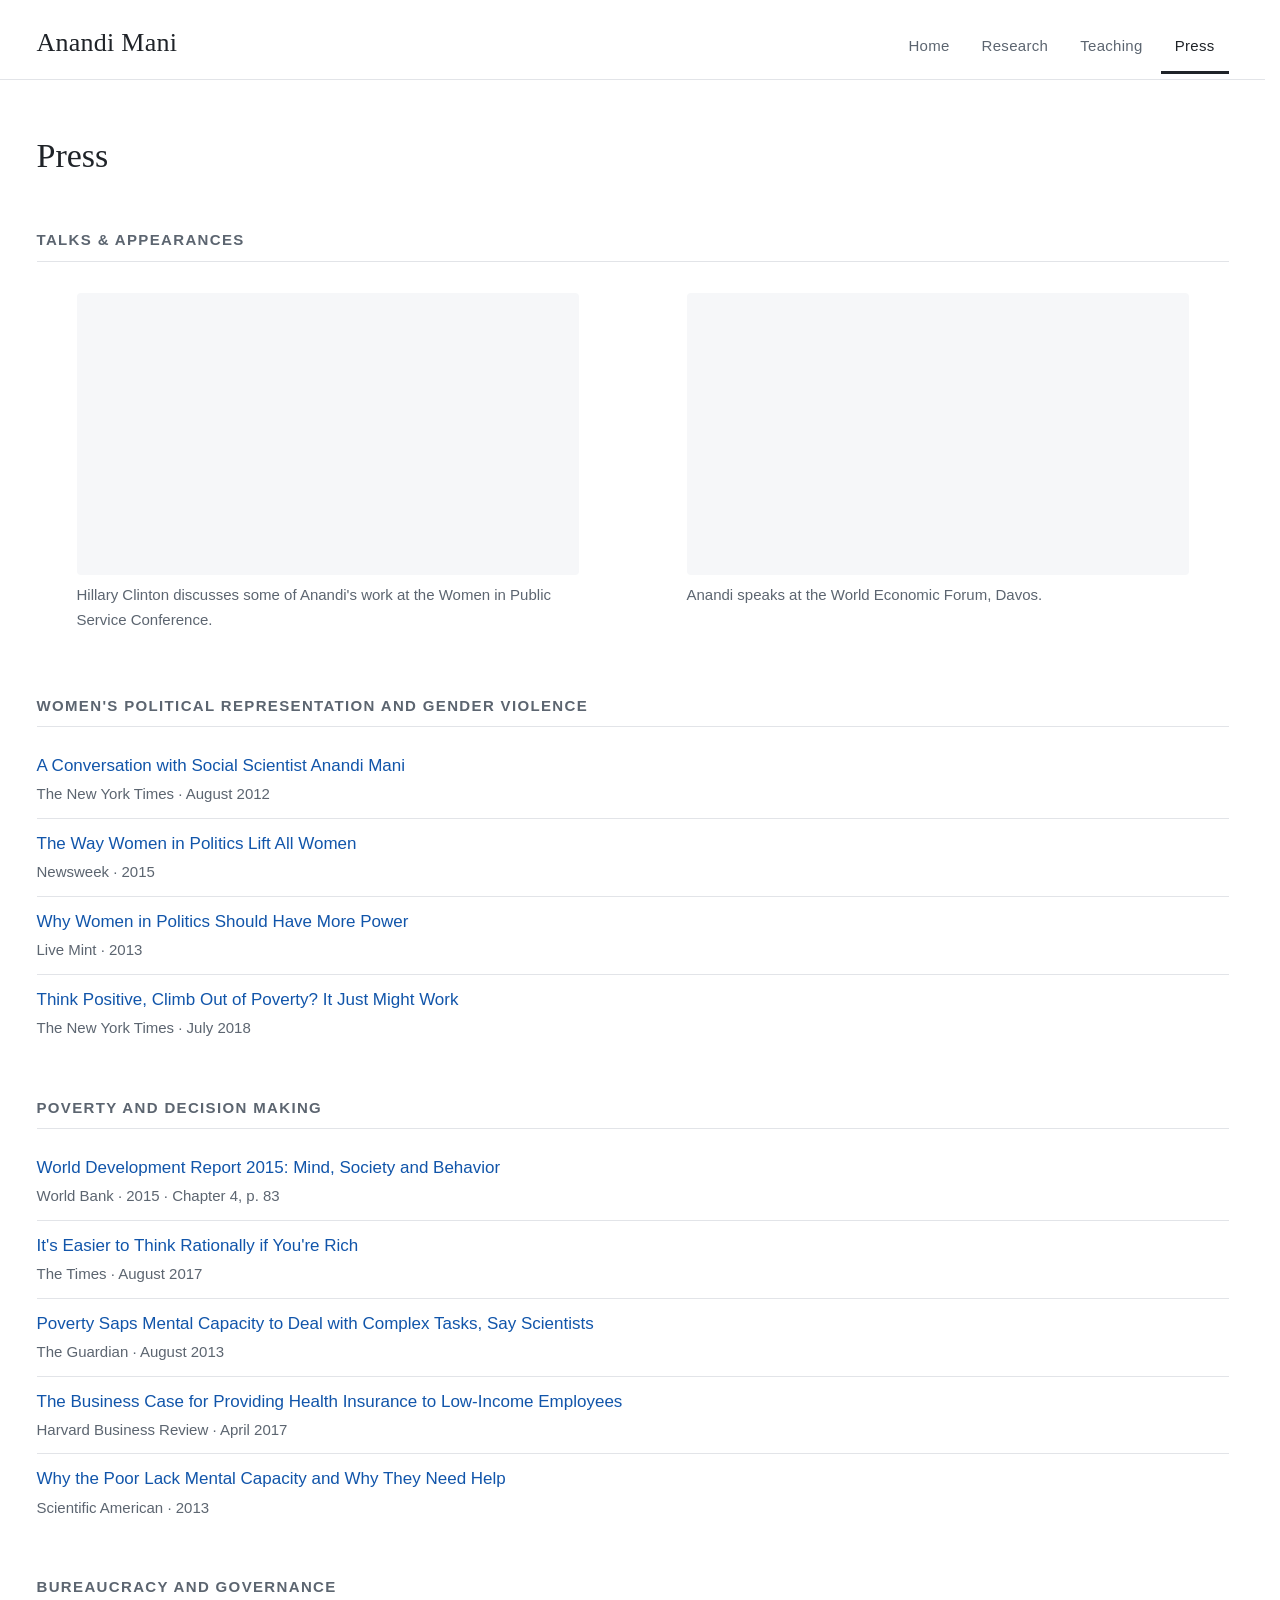
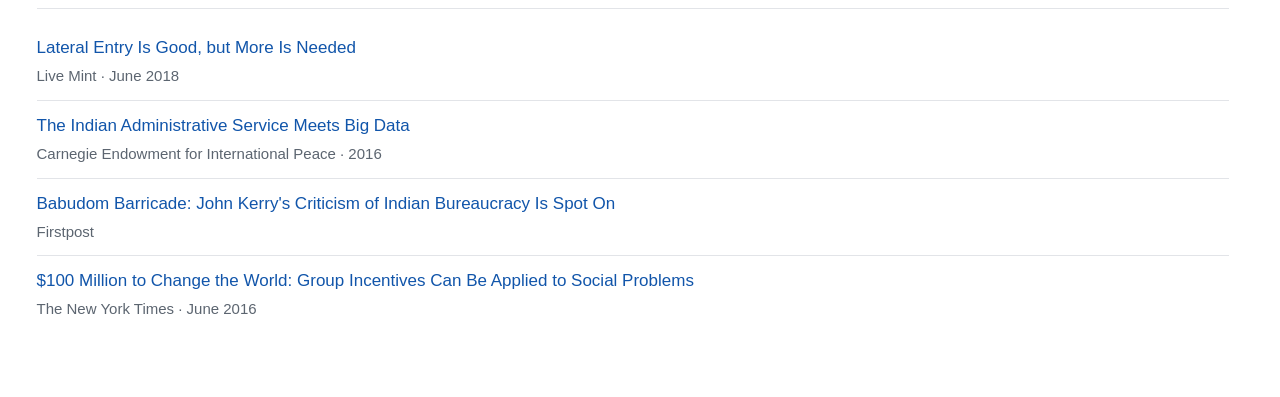
==== press.html @ c8914e3a "Rebuild site: four tabs, refreshed content, clean layout Rebuild the site around a Home/Research/Tea" ====
<!doctype html>
<html lang="en">
<head>
  <meta charset="utf-8">
  <meta name="viewport" content="width=device-width, initial-scale=1">
  <title>Press — Anandi Mani</title>
  <meta name="description" content="Press coverage, media appearances and public writing by and about Anandi Mani.">
  <link rel="stylesheet" href="style.css">
</head>
<body>

<header class="site-header">
  <div class="wrap">
    <a class="brand" href="index.html">Anandi Mani</a>
    <nav class="tabs">
      <a href="index.html">Home</a>
      <a href="research.html">Research</a>
      <a href="teaching.html">Teaching</a>
      <a class="active" href="press.html">Press</a>
    </nav>
  </div>
</header>

<main class="wrap">

  <h1>Press</h1>

  <h2>Talks &amp; Appearances</h2>
  <div class="videos">
    <figure class="video">
      <div class="ratio">
        <iframe src="https://www.youtube.com/embed/WTd45oOy_Rk?start=2087"
                title="Hillary Clinton discusses Anandi Mani's work"
                allow="accelerometer; encrypted-media; picture-in-picture"
                allowfullscreen loading="lazy"></iframe>
      </div>
      <figcaption>Hillary Clinton discusses some of Anandi's work at the Women in Public Service Conference.</figcaption>
    </figure>
    <figure class="video">
      <div class="ratio">
        <iframe src="https://www.youtube.com/embed/dk5MTv-ojHE"
                title="Anandi Mani at the World Economic Forum"
                allow="accelerometer; encrypted-media; picture-in-picture"
                allowfullscreen loading="lazy"></iframe>
      </div>
      <figcaption>Anandi speaks at the World Economic Forum, Davos.</figcaption>
    </figure>
  </div>

  <h2>Women's Political Representation and Gender Violence</h2>
  <ul class="links">
    <li>
      <a href="https://india.blogs.nytimes.com/2012/08/13/a-conversation-with-social-scientist-anandi-mani/">A Conversation with Social Scientist Anandi Mani</a>
      <span class="m">The New York Times &middot; August 2012</span>
    </li>
    <li>
      <a href="https://www.newsweek.com/way-women-politics-lift-all-women-409151">The Way Women in Politics Lift All Women</a>
      <span class="m">Newsweek &middot; 2015</span>
    </li>
    <li>
      <a href="https://www.livemint.com/Opinion/H2Yvz1K04q4wylcpgcXmTK/Why-women-should-have-more-political-power.html">Why Women in Politics Should Have More Power</a>
      <span class="m">Live Mint &middot; 2013</span>
    </li>
    <li>
      <a href="https://www.nytimes.com/2018/07/13/business/think-positive-climb-out-of-poverty-it-just-might-work.html">Think Positive, Climb Out of Poverty? It Just Might Work</a>
      <span class="m">The New York Times &middot; July 2018</span>
    </li>
  </ul>

  <h2>Poverty and Decision Making</h2>
  <ul class="links">
    <li>
      <a href="https://www.worldbank.org/en/publication/wdr2015">World Development Report 2015: Mind, Society and Behavior</a>
      <span class="m">World Bank &middot; 2015 &middot; Chapter 4, p. 83</span>
    </li>
    <li>
      <a href="https://www.thetimes.co.uk/article/it-s-easier-to-think-rationally-if-you-re-rich-c05l6qw3t">It's Easier to Think Rationally if You're Rich</a>
      <span class="m">The Times &middot; August 2017</span>
    </li>
    <li>
      <a href="https://www.theguardian.com/science/2013/aug/29/poverty-mental-capacity-complex-tasks">Poverty Saps Mental Capacity to Deal with Complex Tasks, Say Scientists</a>
      <span class="m">The Guardian &middot; August 2013</span>
    </li>
    <li>
      <a href="https://hbr.org/2017/04/the-business-case-for-providing-health-insurance-to-low-income-employees">The Business Case for Providing Health Insurance to Low-Income Employees</a>
      <span class="m">Harvard Business Review &middot; April 2017</span>
    </li>
    <li>
      <a href="https://blogs.scientificamerican.com/the-curious-wavefunction/why-the-poor-lack-mental-capacity-and-why-they-need-help/">Why the Poor Lack Mental Capacity and Why They Need Help</a>
      <span class="m">Scientific American &middot; 2013</span>
    </li>
  </ul>

  <h2>Bureaucracy and Governance</h2>
  <ul class="links">
    <li>
      <a href="https://www.livemint.com/Opinion/TAXFz6V1AltN8R0TbzbRZL/Lateral-entry-is-good-but-more-is-needed.html">Lateral Entry Is Good, but More Is Needed</a>
      <span class="m">Live Mint &middot; June 2018</span>
    </li>
    <li>
      <a href="https://carnegieendowment.org/2016/09/01/indian-administrative-service-meets-big-data-pub-64457">The Indian Administrative Service Meets Big Data</a>
      <span class="m">Carnegie Endowment for International Peace &middot; 2016</span>
    </li>
    <li>
      <a href="https://www.firstpost.com/india/babudom-barricade-john-kerrys-criticism-of-indian-bureaucracy-is-spot-on-2992724.html">Babudom Barricade: John Kerry's Criticism of Indian Bureaucracy Is Spot On</a>
      <span class="m">Firstpost</span>
    </li>
    <li>
      <a href="https://www.nytimes.com/roomfordebate/2016/06/02/100-million-to-change-the-world-with-a-macarthur-grant-2/group-incentives-can-be-applied-to-social-problems">$100 Million to Change the World: Group Incentives Can Be Applied to Social Problems</a>
      <span class="m">The New York Times &middot; June 2016</span>
    </li>
  </ul>

</main>

</body>
</html>
---- style.css ----
/* Anandi Mani — academic site */

:root {
  --text: #1f2328;
  --muted: #5c6570;
  --link: #1155aa;
  --rule: #e2e4e8;
  --bg: #ffffff;
  --accent-bg: #f6f7f9;
  --wrap: 1240px;
}

* { box-sizing: border-box; }

html {
  -webkit-text-size-adjust: 100%;
  /* always reserve the scrollbar track, so collapsing the research
     dropdowns below one screen can't jolt the layout wider */
  scrollbar-gutter: stable;
}

body {
  margin: 0;
  background: var(--bg);
  color: var(--text);
  font-family: -apple-system, BlinkMacSystemFont, "Segoe UI", Roboto, Helvetica, Arial, sans-serif;
  font-size: 17px;
  line-height: 1.65;
}

a { color: var(--link); text-decoration: none; }
a:hover { text-decoration: underline; }

.wrap {
  max-width: var(--wrap);
  /* explicit width so the container can never shrink-wrap its content
     and change size as the research dropdowns are toggled */
  width: 100%;
  margin: 0 auto;
  /* longhand on purpose: the shorthand would reset the vertical padding
     that <main class="wrap"> inherits from the `main` rule below */
  padding-left: 24px;
  padding-right: 24px;
}

/* ---------- header / tabs ---------- */

.site-header {
  border-bottom: 1px solid var(--rule);
  background: var(--bg);
}

.site-header .wrap {
  display: flex;
  flex-wrap: wrap;
  align-items: baseline;
  justify-content: space-between;
  gap: 8px 24px;
  padding-top: 22px;
  padding-bottom: 0;
}

.brand {
  font-family: Georgia, "Times New Roman", serif;
  font-size: 26px;
  letter-spacing: 0.01em;
  color: var(--text);
  padding-bottom: 14px;
}
.brand:hover { text-decoration: none; }

.tabs {
  display: flex;
  flex-wrap: wrap;
  gap: 4px;
}

.tabs a {
  display: block;
  padding: 8px 14px 12px;
  color: var(--muted);
  font-size: 15px;
  letter-spacing: 0.02em;
  border-bottom: 3px solid transparent;
}

.tabs a:hover {
  color: var(--text);
  text-decoration: none;
  border-bottom-color: var(--rule);
}

.tabs a.active {
  color: var(--text);
  border-bottom-color: var(--text);
}

/* ---------- content ---------- */

main { padding: 48px 0 64px; }

h1 {
  font-family: Georgia, "Times New Roman", serif;
  font-size: 34px;
  font-weight: normal;
  margin: 0 0 28px;
}

h2 {
  font-size: 15px;
  font-weight: 600;
  letter-spacing: 0.09em;
  text-transform: uppercase;
  color: var(--muted);
  margin: 44px 0 14px;
  padding-bottom: 8px;
  border-bottom: 1px solid var(--rule);
}

p { margin: 0 0 16px; }

/* ---------- home ---------- */

/* full-bleed banner directly under the nav */
.banner {
  display: block;
  width: 100%;
  height: clamp(170px, 25vw, 290px);
  object-fit: cover;
  object-position: center;
}

/* photo on the left, name + bio on the right */
.intro {
  display: flex;
  align-items: flex-start;
  gap: 34px;
}

.intro .photo {
  flex: 0 0 210px;
  width: 210px;
  border-radius: 3px;
  display: block;
}

.intro .about { flex: 1 1 auto; min-width: 0; }

.intro .name {
  font-family: Georgia, "Times New Roman", serif;
  font-size: 34px;
  margin: 0 0 8px;
  font-weight: normal;
  line-height: 1.2;
}

.intro .title {
  color: var(--muted);
  font-size: 17px;
  margin: 0 0 6px;
}

.intro .email {
  font-size: 16px;
  margin: 0 0 22px;
}

/* ---------- research themes (dropdowns) ---------- */

details.theme {
  border: 1px solid var(--rule);
  border-radius: 4px;
  margin-bottom: 12px;
  background: var(--bg);
}

details.theme > summary {
  cursor: pointer;
  padding: 15px 20px;
  font-size: 18px;
  font-weight: 600;
  list-style: none;
  display: flex;
  align-items: center;
  gap: 12px;
  border-radius: 4px;
  /* reserve the divider's 1px at all times: colouring it in on open
     keeps the header row exactly the same height either way */
  border-bottom: 1px solid transparent;
}

details.theme > summary::-webkit-details-marker { display: none; }

details.theme > summary::before {
  content: "";
  flex: none;
  width: 7px;
  height: 7px;
  border-right: 2px solid var(--muted);
  border-bottom: 2px solid var(--muted);
  transform: rotate(-45deg);
  transition: transform 0.15s ease;
}

details.theme[open] > summary::before { transform: rotate(45deg); }
details.theme > summary:hover { background: var(--accent-bg); }
details.theme[open] > summary { border-bottom-color: var(--rule); }

.papers {
  list-style: none;
  margin: 0;
  padding: 8px 20px 16px;
}

.papers li {
  padding: 12px 0;
  border-bottom: 1px solid var(--rule);
}
.papers li:last-child { border-bottom: none; }

.papers .t { font-weight: 600; }
.papers .m {
  display: block;
  color: var(--muted);
  font-size: 15px;
  margin-top: 2px;
}

/* ---------- press / media ---------- */

.videos {
  display: grid;
  grid-template-columns: repeat(auto-fit, minmax(300px, 1fr));
  gap: 28px;
  margin-bottom: 8px;
}

.video figcaption {
  color: var(--muted);
  font-size: 15px;
  margin-top: 8px;
}

.ratio {
  position: relative;
  padding-top: 56.25%;
  background: var(--accent-bg);
  border-radius: 4px;
  overflow: hidden;
}

.ratio iframe {
  position: absolute;
  inset: 0;
  width: 100%;
  height: 100%;
  border: 0;
}

.links {
  list-style: none;
  margin: 0;
  padding: 0;
}

.links li {
  padding: 11px 0;
  border-bottom: 1px solid var(--rule);
}
.links li:last-child { border-bottom: none; }

.links .m {
  display: block;
  color: var(--muted);
  font-size: 15px;
  margin-top: 2px;
}

/* ---------- teaching ---------- */

.courses { list-style: none; margin: 0; padding: 0; }

.courses li {
  padding: 14px 0;
  border-bottom: 1px solid var(--rule);
}
.courses li:last-child { border-bottom: none; }

.courses .t { font-weight: 600; }
.courses .m {
  display: block;
  color: var(--muted);
  font-size: 15px;
  margin-top: 2px;
}

/* ---------- small screens ---------- */

@media (max-width: 620px) {
  body { font-size: 16px; }
  .site-header .wrap { padding-top: 18px; }
  .brand { font-size: 22px; padding-bottom: 8px; }
  .tabs a { padding: 8px 10px 10px; }
  h1 { font-size: 28px; }
  main { padding: 32px 0 48px; }

  /* stack the photo above the bio, centred */
  .intro {
    display: block;
    text-align: center;
  }
  .intro .photo {
    width: 180px;
    max-width: 55%;
    margin: 0 auto 22px;
  }
  .intro .name { font-size: 28px; }
  .intro .about { text-align: left; }
  .intro .name,
  .intro .title { text-align: center; }
}
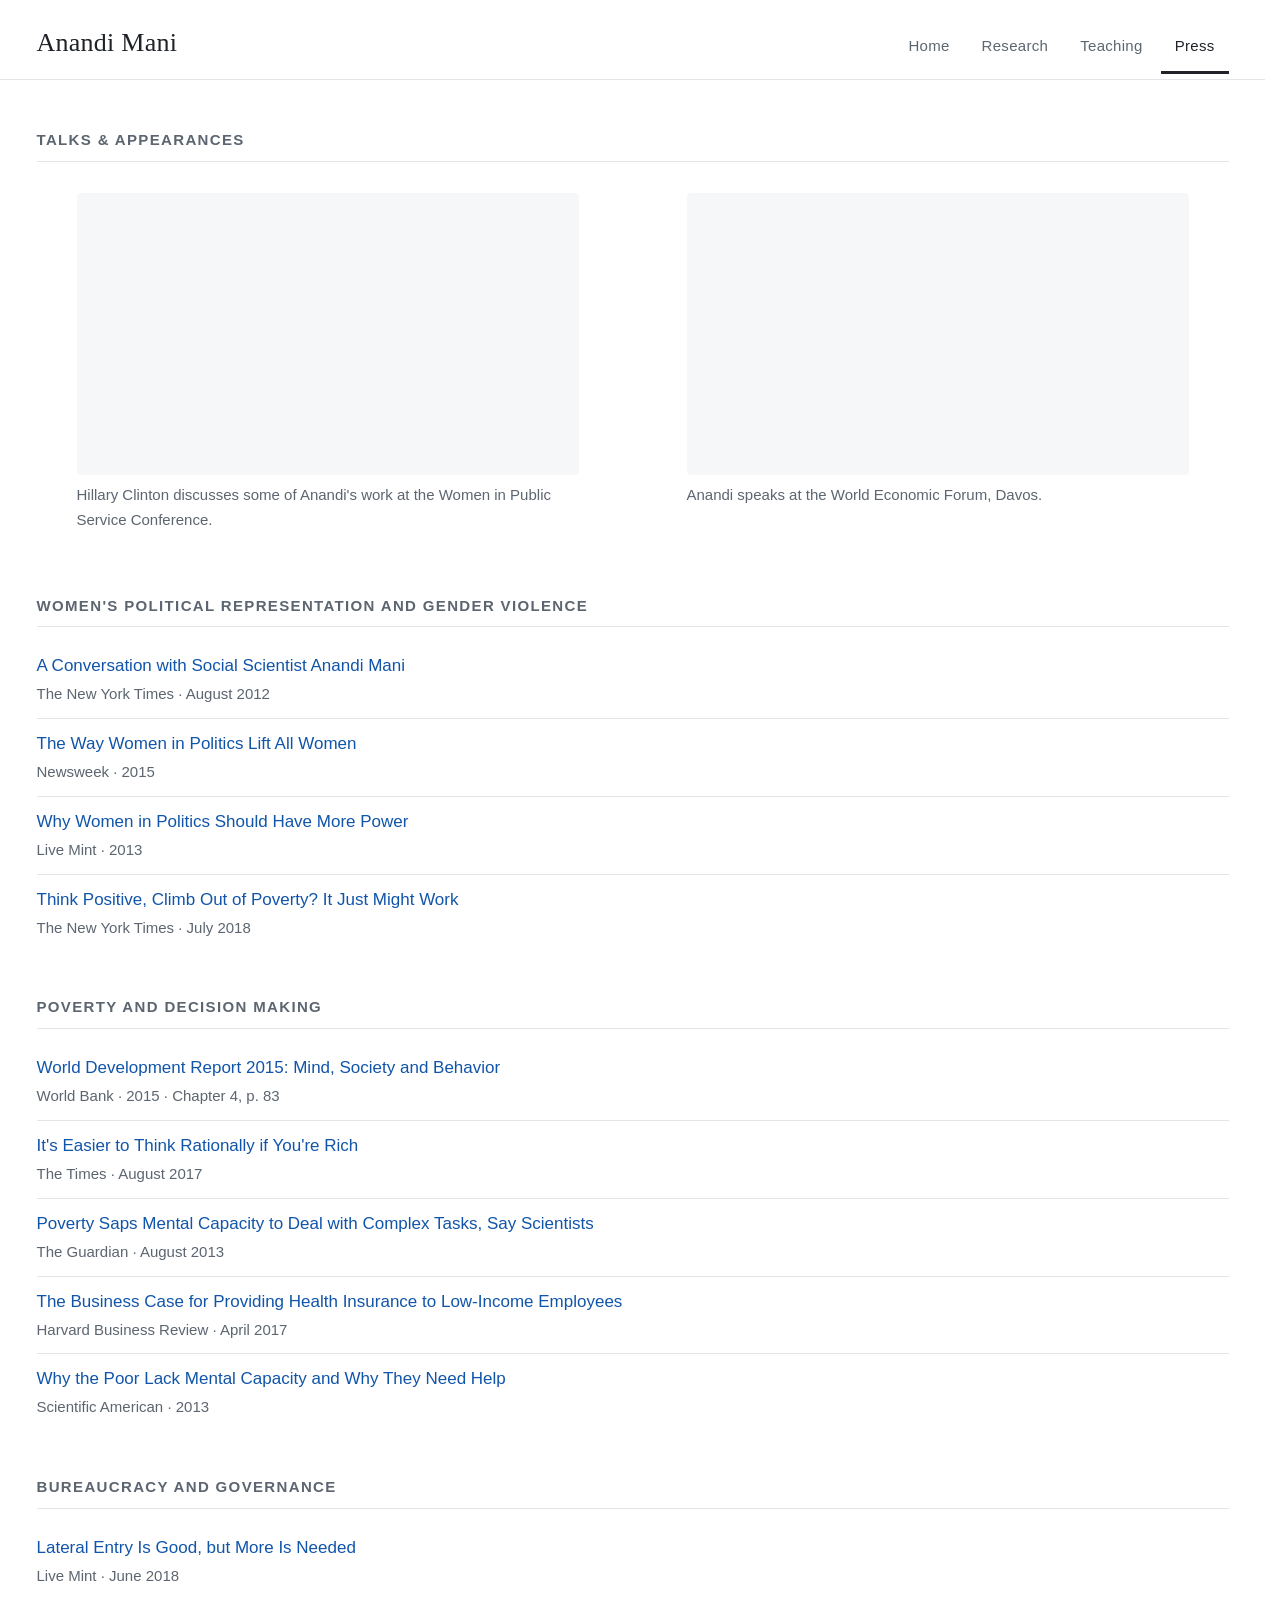
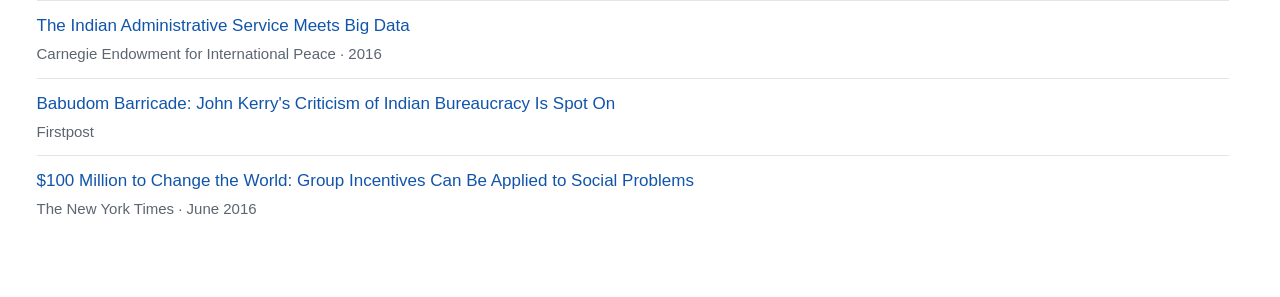
==== commit 620e0bbd: "front" ====
--- a/press.html
+++ b/press.html
@@ -23,7 +23,6 @@
 
 <main class="wrap">
 
-  <h1>Press</h1>
 
   <h2>Talks &amp; Appearances</h2>
   <div class="videos">
--- a/style.css
+++ b/style.css
@@ -119,22 +119,39 @@
 
 p { margin: 0 0 16px; }
 
+/* the pages no longer open with an <h1>, so drop the leading
+   margin that would otherwise double up with main's padding */
+main > :first-child { margin-top: 0; }
+
 /* ---------- home ---------- */
 
-/* full-bleed banner directly under the nav */
-.banner {
-  display: block;
-  width: 100%;
-  height: clamp(170px, 25vw, 290px);
-  object-fit: cover;
-  object-position: center;
-}
-
-/* photo on the left, name + bio on the right */
+/* the home page is a single screen: header, then the hero fills the rest */
+body.home {
+  min-height: 100vh;
+  display: flex;
+  flex-direction: column;
+}
+
+.hero {
+  flex: 1 0 auto;
+  display: flex;
+  align-items: center;
+  padding: 40px 0;
+  background: url('bg.jpg') center / cover no-repeat;
+}
+
+/* translucent card floating over the photo:
+   photo on the left, name + bio on the right */
 .intro {
   display: flex;
   align-items: flex-start;
   gap: 34px;
+  padding: 34px 38px;
+  border-radius: 6px;
+  background: rgba(255, 255, 255, 0.88);
+  backdrop-filter: blur(8px);
+  -webkit-backdrop-filter: blur(8px);
+  box-shadow: 0 8px 34px rgba(0, 0, 0, 0.22);
 }
 
 .intro .photo {
@@ -304,10 +321,13 @@
   h1 { font-size: 28px; }
   main { padding: 32px 0 48px; }
 
+  .hero { padding: 24px 0; }
+
   /* stack the photo above the bio, centred */
   .intro {
     display: block;
     text-align: center;
+    padding: 26px 22px;
   }
   .intro .photo {
     width: 180px;
